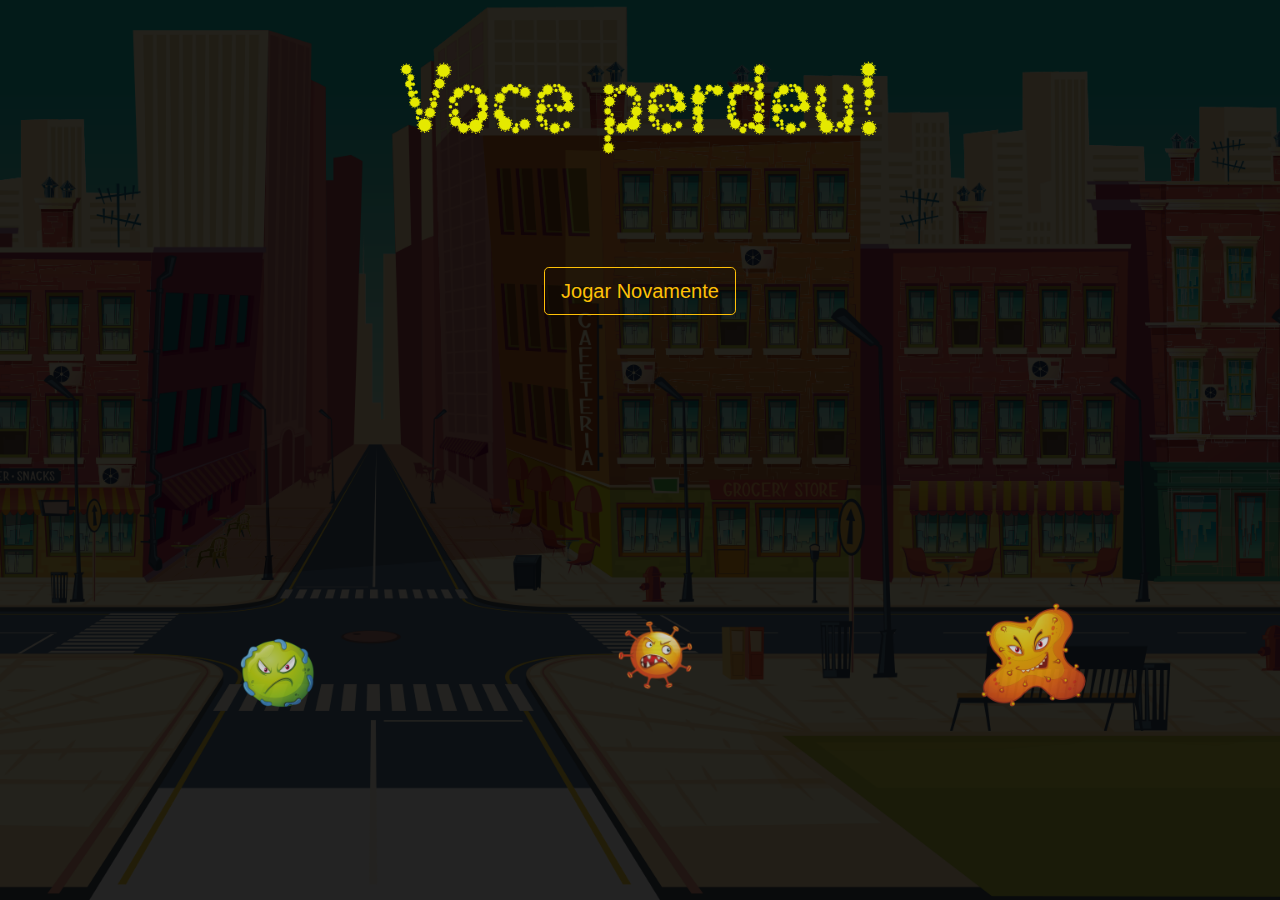
==== gameOver.html @ 7de4f6b1 "update" ====
<!DOCTYPE html>
<html lang="en">
    
    <head>
        <meta charset="UTF-8">
        <meta name="viewport" content="width=device-width, initial-scale=1.0">
        <title>Kills Virus</title>
        <link rel="stylesheet" href="https://stackpath.bootstrapcdn.com/bootstrap/4.4.1/css/bootstrap.min.css" integrity="sha384-Vkoo8x4CGsO3+Hhxv8T/Q5PaXtkKtu6ug5TOeNV6gBiFeWPGFN9MuhOf23Q9Ifjh" crossorigin="anonymous">
        <link rel="stylesheet" href="estilo.css">


    </head>
    <body class="bodyGameOver">
        <div class="container">
            <div class="row">
                <div class="col-md-12 d-flex justify-content-center pb-5 pt-5">
                    <h1 class="display-1 titleGameOver">Você perdeu!</h1>
                </div>
            </div>

            <div class="row">
                <div class="col-md-12 d-flex justify-content-center pt-5">
                    <button onclick="window.location.href='index.html'" class="btn btn-outline-warning btn-lg">Jogar Novamente</button>
                </div>
            </div>

        </div>
    </body>
</html>
---- estilo.css ----
html{
    cursor: url('imagens/esponja.png') 30 30, auto;
}

.bodyGame{
    background-size: cover;
    background-attachment: fixed;
    background-position: 50% 50%;
    background-image: url('imagens/bg.png');
    background-repeat: no-repeat;
}
.bodyGameOver{
    
    background-size: cover;
    background-attachment: fixed;
    background-position: 50% 50%;
    background-image: url('imagens/gameOver.png');
    background-repeat: no-repeat;
}
.bodyVitoria{
    background-size: cover;
    background-attachment: fixed;
    background-position: 50% 50%;
    background-image: url('imagens/vitoria.png');
    background-repeat: no-repeat;
}
@font-face{
    font-family: 'Virus';
    src: url('fontes/Coronaviral.otf');
}
.titleGameOver{
    text-align: center;
    color: rgb(229, 233, 0);
    font-family: 'Virus';
}
.titleVitoria{
    text-align: center;
    color: rgb(0, 233, 31);
    
}

.vidas{
    float: left;
}
.painel{
    -webkit-box-shadow: 0px -6px 32px 3px rgba(0,0,0,0.75);
    -moz-box-shadow: 0px -6px 32px 3px rgba(0,0,0,0.75);
    box-shadow: 0px -6px 32px 3px rgba(0,0,0,0.75);
    padding: 10px;
    border-radius: 20px 20px 0px 0px;
    position: absolute;
    left: 0px;
    width: 220px;
    bottom: 0px;
    border-top: solid 1px #fff;
    background-color: rgb(3, 3, 3);
    opacity: 0.7;
    
}

.cronometro{
    color: azure;
    float: left;
    font-size: 20px;
    font-weight: bold;
}

/* Virus flip */
.esquerda{
    transform: scaleX(-1);
}
.paracima{
    transform: scaleY(-1);
    width: 90px;
    height: 90px;

}

/* Virus tamanhos */
.virus1{
    width: 50px;
    height: 50px;
}
.virus2{
    width: 80px;
    height: 80px;
}
.virus3{
    width: 70px;
    height: 70px;
}
.virus4{
    width: 30px;
    height: 30px;
}
.virus5{
    width: 90px;
    height: 90px;
}
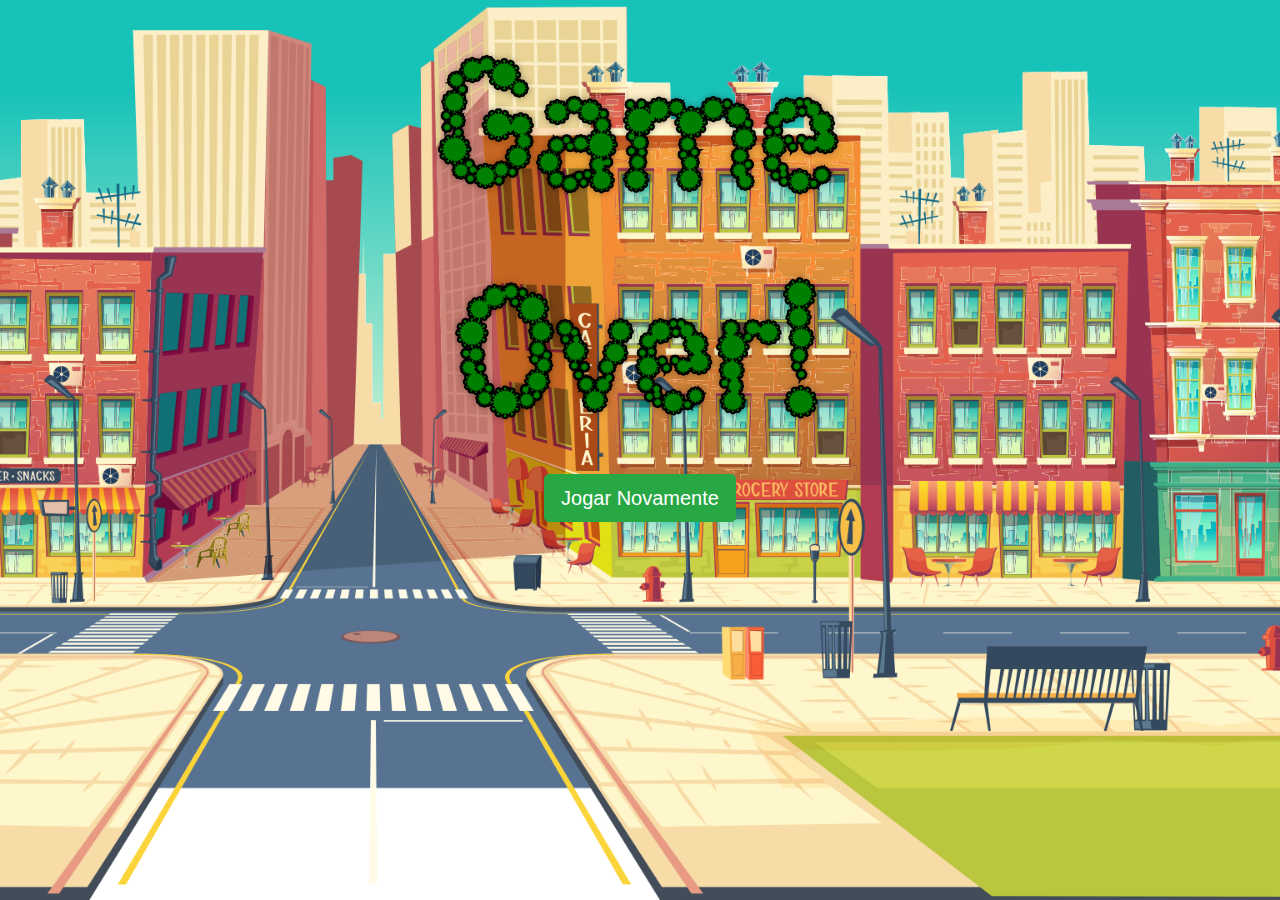
==== commit 3d56d566: "update" ====
--- a/gameOver.html
+++ b/gameOver.html
@@ -10,17 +10,19 @@
 
 
     </head>
-    <body class="bodyGameOver">
+    <body>
         <div class="container">
             <div class="row">
-                <div class="col-md-12 d-flex justify-content-center pb-5 pt-5">
-                    <h1 class="display-1 titleGameOver">Você perdeu!</h1>
+                <div class="col">
+                    <div class="d-flex justify-content-center pt-5">
+                        <img class="img-fluid" src="imagens/gameover_capa.png" alt="">
+                    </div>
                 </div>
             </div>
 
             <div class="row">
                 <div class="col-md-12 d-flex justify-content-center pt-5">
-                    <button onclick="window.location.href='index.html'" class="btn btn-outline-warning btn-lg">Jogar Novamente</button>
+                    <button onclick="window.location.href='index.html'" class="btn btn-success btn-lg">Jogar Novamente</button>
                 </div>
             </div>
 
--- a/estilo.css
+++ b/estilo.css
@@ -2,28 +2,14 @@
     cursor: url('imagens/esponja.png') 30 30, auto;
 }
 
-.bodyGame{
+body{
     background-size: cover;
     background-attachment: fixed;
     background-position: 50% 50%;
     background-image: url('imagens/bg.png');
     background-repeat: no-repeat;
 }
-.bodyGameOver{
-    
-    background-size: cover;
-    background-attachment: fixed;
-    background-position: 50% 50%;
-    background-image: url('imagens/gameOver.png');
-    background-repeat: no-repeat;
-}
-.bodyVitoria{
-    background-size: cover;
-    background-attachment: fixed;
-    background-position: 50% 50%;
-    background-image: url('imagens/vitoria.png');
-    background-repeat: no-repeat;
-}
+
 @font-face{
     font-family: 'Virus';
     src: url('fontes/Coronaviral.otf');
